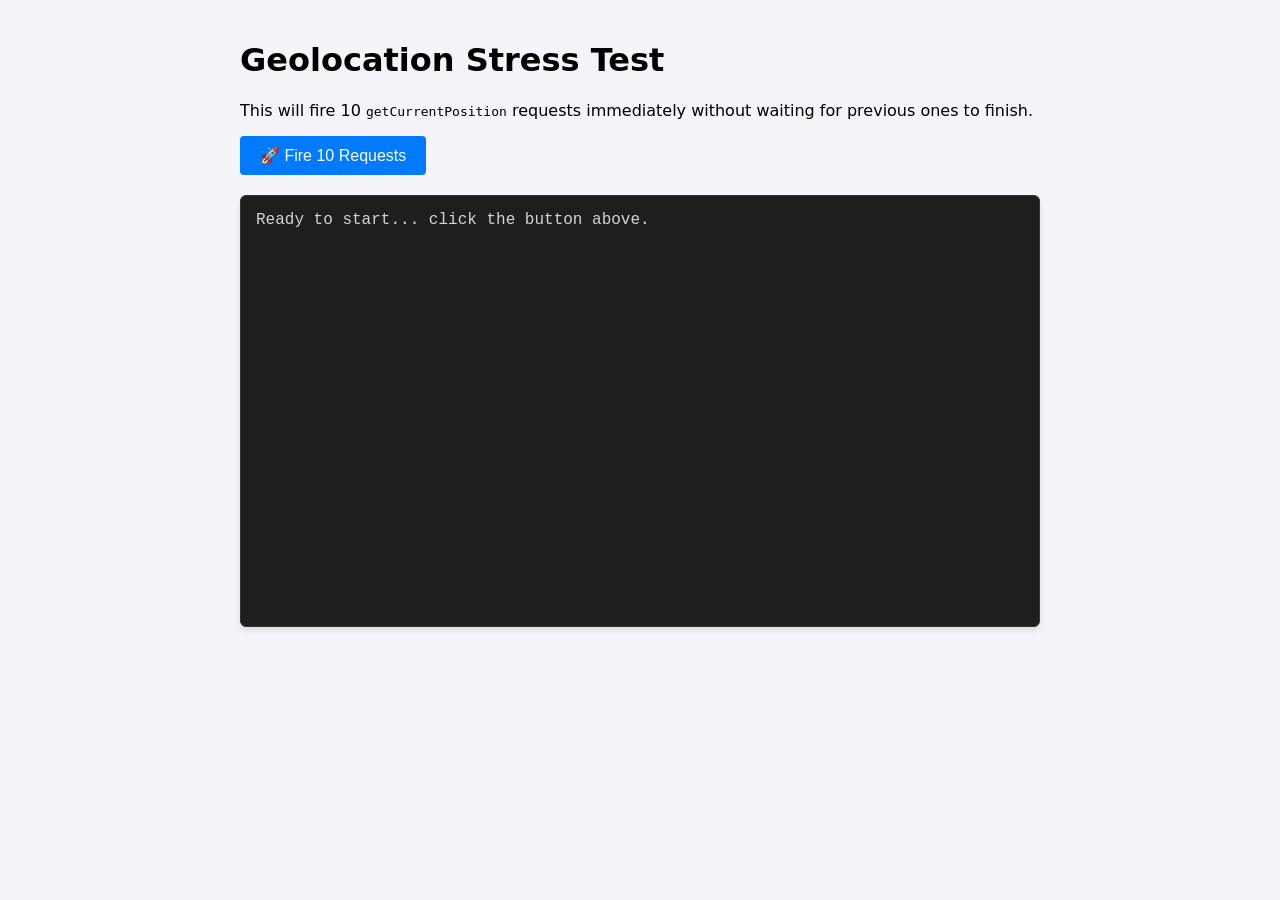
==== geo3.html @ 20b56ef3 "Add geolocation stress test HTML file" ====
<!DOCTYPE html>
<html lang="en">
<head>
    <meta charset="UTF-8">
    <meta name="viewport" content="width=device-width, initial-scale=1.0">
    <title>Geolocation Concurrency Test</title>
    <style>
        body {
            font-family: system-ui, -apple-system, sans-serif;
            padding: 20px;
            max-width: 800px;
            margin: 0 auto;
            background-color: #f4f4f9;
        }
        button {
            padding: 10px 20px;
            font-size: 16px;
            cursor: pointer;
            background-color: #007bff;
            color: white;
            border: none;
            border-radius: 4px;
            margin-bottom: 20px;
        }
        button:hover {
            background-color: #0056b3;
        }
        #console-container {
            background-color: #1e1e1e;
            color: #d4d4d4;
            padding: 15px;
            border-radius: 6px;
            height: 400px;
            overflow-y: auto;
            font-family: 'Courier New', Courier, monospace;
            box-shadow: 0 4px 6px rgba(0,0,0,0.1);
            border: 1px solid #333;
        }
        .log-entry {
            margin-bottom: 8px;
            border-bottom: 1px solid #333;
            padding-bottom: 4px;
            line-height: 1.4;
        }
        .info { color: #569cd6; } /* Blue */
        .success { color: #6a9955; font-weight: bold; } /* Green */
        .error { color: #f44747; font-weight: bold; } /* Red */
        .timestamp { color: #888; font-size: 0.85em; margin-right: 10px; }
    </style>
</head>
<body>

    <h1>Geolocation Stress Test</h1>
    <p>This will fire 10 <code>getCurrentPosition</code> requests immediately without waiting for previous ones to finish.</p>
    
    <button onclick="runTests()">🚀 Fire 10 Requests</button>

    <div id="console-container">
        <div>Ready to start... click the button above.</div>
    </div>

    <script>
        const logContainer = document.getElementById('console-container');

        // Helper to append logs to the DIV
        function addLog(message, type = 'normal') {
            const entry = document.createElement('div');
            entry.className = `log-entry ${type}`;
            
            // Get current time for the log display
            const now = new Date();
            const timeString = now.toLocaleTimeString() + '.' + String(now.getMilliseconds()).padStart(3, '0');
            
            entry.innerHTML = `<span class="timestamp">[${timeString}]</span> ${message}`;
            logContainer.appendChild(entry);
            
            // Auto-scroll to bottom
            logContainer.scrollTop = logContainer.scrollHeight;
        }

        function runTests() {
            // Clear previous logs
            logContainer.innerHTML = '';
            addLog("🚀 Starting batch of 10 simultaneous requests...", "info");

            const options = {
                enableHighAccuracy: true,
                timeout: 10000, // 10 seconds
                maximumAge: 0   // Force fresh data
            };

            // Loop 10 times
            for (let i = 1; i <= 10; i++) {
                const requestId = i;
                const startTime = Date.now();

                addLog(`Request #${requestId}: Sent to browser API...`, "info");

                navigator.geolocation.getCurrentPosition(
                    // Success Callback
                    (position) => {
                        const duration = Date.now() - startTime;
                        const coords = `${position.coords.latitude.toFixed(5)}, ${position.coords.longitude.toFixed(5)}`;
                        addLog(`✅ Request #${requestId} DONE in ${duration}ms <br>&nbsp;&nbsp;&nbsp;Location: ${coords}`, "success");
                    },
                    // Error Callback
                    (error) => {
                        const duration = Date.now() - startTime;
                        let errMsg = '';
                        switch(error.code) {
                            case error.PERMISSION_DENIED: errMsg = "User denied permission."; break;
                            case error.POSITION_UNAVAILABLE: errMsg = "Position unavailable."; break;
                            case error.TIMEOUT: errMsg = "Request timed out."; break;
                            default: errMsg = error.message;
                        }
                        addLog(`❌ Request #${requestId} FAILED in ${duration}ms <br>&nbsp;&nbsp;&nbsp;Reason: ${errMsg}`, "error");
                    },
                    options
                );
            }
        }
    </script>
</body>
</html>
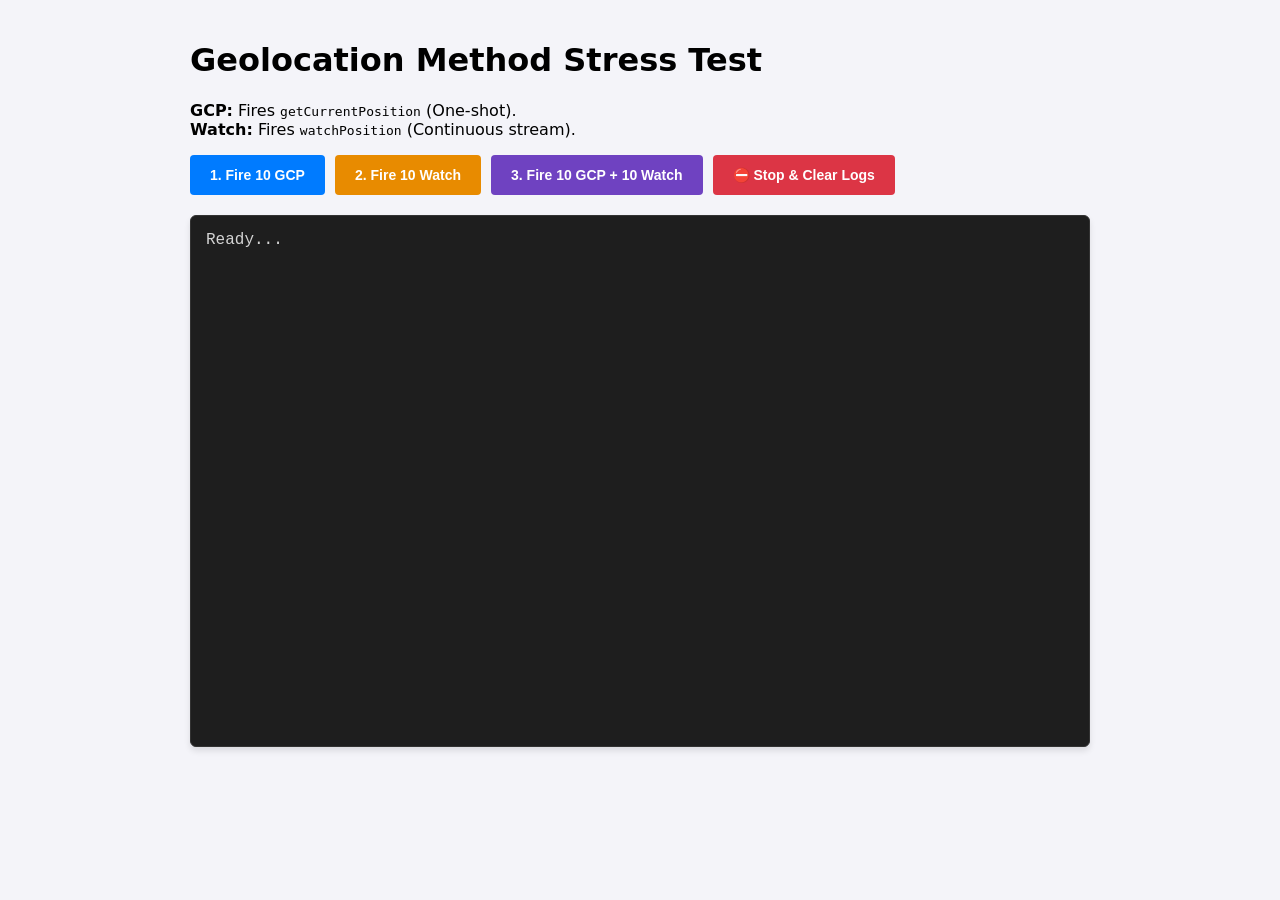
==== commit 59b2c072: "Update geolocation test page title and styles" ====
--- a/geo3.html
+++ b/geo3.html
@@ -3,121 +3,192 @@
 <head>
     <meta charset="UTF-8">
     <meta name="viewport" content="width=device-width, initial-scale=1.0">
-    <title>Geolocation Concurrency Test</title>
+    <title>Geolocation Concurrency: GCP vs Watch</title>
     <style>
         body {
             font-family: system-ui, -apple-system, sans-serif;
             padding: 20px;
-            max-width: 800px;
+            max-width: 900px;
             margin: 0 auto;
             background-color: #f4f4f9;
         }
+        .controls {
+            display: flex;
+            gap: 10px;
+            flex-wrap: wrap;
+            margin-bottom: 20px;
+        }
         button {
-            padding: 10px 20px;
-            font-size: 16px;
+            padding: 12px 20px;
+            font-size: 14px;
             cursor: pointer;
-            background-color: #007bff;
-            color: white;
             border: none;
             border-radius: 4px;
-            margin-bottom: 20px;
+            color: white;
+            font-weight: 600;
+            transition: background 0.2s;
         }
-        button:hover {
-            background-color: #0056b3;
-        }
+        .btn-gcp { background-color: #007bff; } /* Blue */
+        .btn-gcp:hover { background-color: #0056b3; }
+        
+        .btn-watch { background-color: #e88b00; } /* Orange */
+        .btn-watch:hover { background-color: #cc7a00; }
+
+        .btn-mix { background-color: #6f42c1; } /* Purple */
+        .btn-mix:hover { background-color: #553098; }
+
+        .btn-stop { background-color: #dc3545; } /* Red */
+        .btn-stop:hover { background-color: #a71d2a; }
+
         #console-container {
             background-color: #1e1e1e;
             color: #d4d4d4;
             padding: 15px;
             border-radius: 6px;
-            height: 400px;
+            height: 500px;
             overflow-y: auto;
             font-family: 'Courier New', Courier, monospace;
             box-shadow: 0 4px 6px rgba(0,0,0,0.1);
             border: 1px solid #333;
         }
         .log-entry {
-            margin-bottom: 8px;
+            margin-bottom: 4px;
             border-bottom: 1px solid #333;
             padding-bottom: 4px;
+            font-size: 13px;
             line-height: 1.4;
         }
-        .info { color: #569cd6; } /* Blue */
-        .success { color: #6a9955; font-weight: bold; } /* Green */
-        .error { color: #f44747; font-weight: bold; } /* Red */
-        .timestamp { color: #888; font-size: 0.85em; margin-right: 10px; }
+        .info { color: #569cd6; } 
+        .success { color: #6a9955; } 
+        .watch-update { color: #dcdcaa; } /* Yellowish */
+        .error { color: #f44747; } 
+        .timestamp { color: #888; margin-right: 8px; user-select: none; }
+        .badge {
+            display: inline-block;
+            padding: 2px 6px;
+            border-radius: 3px;
+            font-size: 11px;
+            margin-right: 5px;
+            color: #1e1e1e;
+            font-weight: bold;
+        }
+        .badge-gcp { background-color: #6a9955; }
+        .badge-watch { background-color: #e88b00; }
     </style>
 </head>
 <body>
 
-    <h1>Geolocation Stress Test</h1>
-    <p>This will fire 10 <code>getCurrentPosition</code> requests immediately without waiting for previous ones to finish.</p>
+    <h1>Geolocation Method Stress Test</h1>
+    <p>
+        <strong>GCP:</strong> Fires <code>getCurrentPosition</code> (One-shot).<br>
+        <strong>Watch:</strong> Fires <code>watchPosition</code> (Continuous stream).
+    </p>
     
-    <button onclick="runTests()">🚀 Fire 10 Requests</button>
+    <div class="controls">
+        <button class="btn-gcp" onclick="startTest('GCP')">1. Fire 10 GCP</button>
+        <button class="btn-watch" onclick="startTest('WATCH')">2. Fire 10 Watch</button>
+        <button class="btn-mix" onclick="startTest('MIX')">3. Fire 10 GCP + 10 Watch</button>
+        <button class="btn-stop" onclick="stopAndClear()">⛔ Stop & Clear Logs</button>
+    </div>
 
     <div id="console-container">
-        <div>Ready to start... click the button above.</div>
+        <div>Ready...</div>
     </div>
 
     <script>
         const logContainer = document.getElementById('console-container');
+        let activeWatchIds = []; // Track active watchers to clear them later
 
-        // Helper to append logs to the DIV
+        const geoOptions = {
+            enableHighAccuracy: true,
+            timeout: 10000,
+            maximumAge: 0
+        };
+
         function addLog(message, type = 'normal') {
             const entry = document.createElement('div');
             entry.className = `log-entry ${type}`;
-            
-            // Get current time for the log display
             const now = new Date();
             const timeString = now.toLocaleTimeString() + '.' + String(now.getMilliseconds()).padStart(3, '0');
-            
             entry.innerHTML = `<span class="timestamp">[${timeString}]</span> ${message}`;
             logContainer.appendChild(entry);
-            
-            // Auto-scroll to bottom
             logContainer.scrollTop = logContainer.scrollHeight;
         }
 
-        function runTests() {
-            // Clear previous logs
+        function stopAndClear() {
+            // 1. Clear all active watchers
+            if (activeWatchIds.length > 0) {
+                activeWatchIds.forEach(id => navigator.geolocation.clearWatch(id));
+                addLog(`⛔ Stopped ${activeWatchIds.length} active watchers.`, "info");
+                activeWatchIds = [];
+            }
+            // 2. Clear visual logs
             logContainer.innerHTML = '';
-            addLog("🚀 Starting batch of 10 simultaneous requests...", "info");
+            addLog("Logs cleared. Ready for next test.", "info");
+        }
 
-            const options = {
-                enableHighAccuracy: true,
-                timeout: 10000, // 10 seconds
-                maximumAge: 0   // Force fresh data
-            };
+        function startTest(mode) {
+            // Optional: Clear previous runs automatically? 
+            // Let's not clear logs automatically so we can compare, 
+            // but we MUST clear watchers or browsers will choke.
+            if (activeWatchIds.length > 0) {
+                addLog(`⚠️ Clearing ${activeWatchIds.length} previous watchers before starting...`, "error");
+                activeWatchIds.forEach(id => navigator.geolocation.clearWatch(id));
+                activeWatchIds = [];
+            }
 
-            // Loop 10 times
+            addLog(`🚀 Starting Test: <strong>${mode}</strong>`, "info");
+
+            if (mode === 'GCP' || mode === 'MIX') {
+                fireBatchGCP();
+            }
+            if (mode === 'WATCH' || mode === 'MIX') {
+                fireBatchWatch();
+            }
+        }
+
+        function fireBatchGCP() {
+            addLog("--> Firing 10 getCurrentPosition (GCP) requests...", "info");
             for (let i = 1; i <= 10; i++) {
-                const requestId = i;
-                const startTime = Date.now();
-
-                addLog(`Request #${requestId}: Sent to browser API...`, "info");
-
+                const reqId = i;
+                const start = Date.now();
+                
                 navigator.geolocation.getCurrentPosition(
-                    // Success Callback
-                    (position) => {
-                        const duration = Date.now() - startTime;
-                        const coords = `${position.coords.latitude.toFixed(5)}, ${position.coords.longitude.toFixed(5)}`;
-                        addLog(`✅ Request #${requestId} DONE in ${duration}ms <br>&nbsp;&nbsp;&nbsp;Location: ${coords}`, "success");
+                    (pos) => {
+                        const dur = Date.now() - start;
+                        const coords = `${pos.coords.latitude.toFixed(5)},${pos.coords.longitude.toFixed(5)}`;
+                        addLog(`<span class="badge badge-gcp">GCP #${reqId}</span> Success (${dur}ms): ${coords}`, "success");
                     },
-                    // Error Callback
-                    (error) => {
-                        const duration = Date.now() - startTime;
-                        let errMsg = '';
-                        switch(error.code) {
-                            case error.PERMISSION_DENIED: errMsg = "User denied permission."; break;
-                            case error.POSITION_UNAVAILABLE: errMsg = "Position unavailable."; break;
-                            case error.TIMEOUT: errMsg = "Request timed out."; break;
-                            default: errMsg = error.message;
-                        }
-                        addLog(`❌ Request #${requestId} FAILED in ${duration}ms <br>&nbsp;&nbsp;&nbsp;Reason: ${errMsg}`, "error");
+                    (err) => {
+                        const dur = Date.now() - start;
+                        addLog(`<span class="badge badge-gcp">GCP #${reqId}</span> Failed (${dur}ms): ${err.message}`, "error");
                     },
-                    options
+                    geoOptions
                 );
             }
+        }
+
+        function fireBatchWatch() {
+            addLog("--> Firing 10 watchPosition (WATCH) requests...", "info");
+            for (let i = 1; i <= 10; i++) {
+                const reqId = i;
+                
+                // watchPosition returns an ID immediately
+                const watchId = navigator.geolocation.watchPosition(
+                    (pos) => {
+                        const coords = `${pos.coords.latitude.toFixed(5)},${pos.coords.longitude.toFixed(5)}`;
+                        const acc = Math.round(pos.coords.accuracy);
+                        addLog(`<span class="badge badge-watch">WATCH #${reqId}</span> Update [ID:${watchId}]: ${coords} (Acc:${acc}m)`, "watch-update");
+                    },
+                    (err) => {
+                        addLog(`<span class="badge badge-watch">WATCH #${reqId}</span> Error [ID:${watchId}]: ${err.message}`, "error");
+                    },
+                    geoOptions
+                );
+                
+                activeWatchIds.push(watchId);
+            }
+            addLog(`--> Registered ${activeWatchIds.length} watchers (ID: ${activeWatchIds[0]} to ${activeWatchIds[activeWatchIds.length-1]})`, "info");
         }
     </script>
 </body>
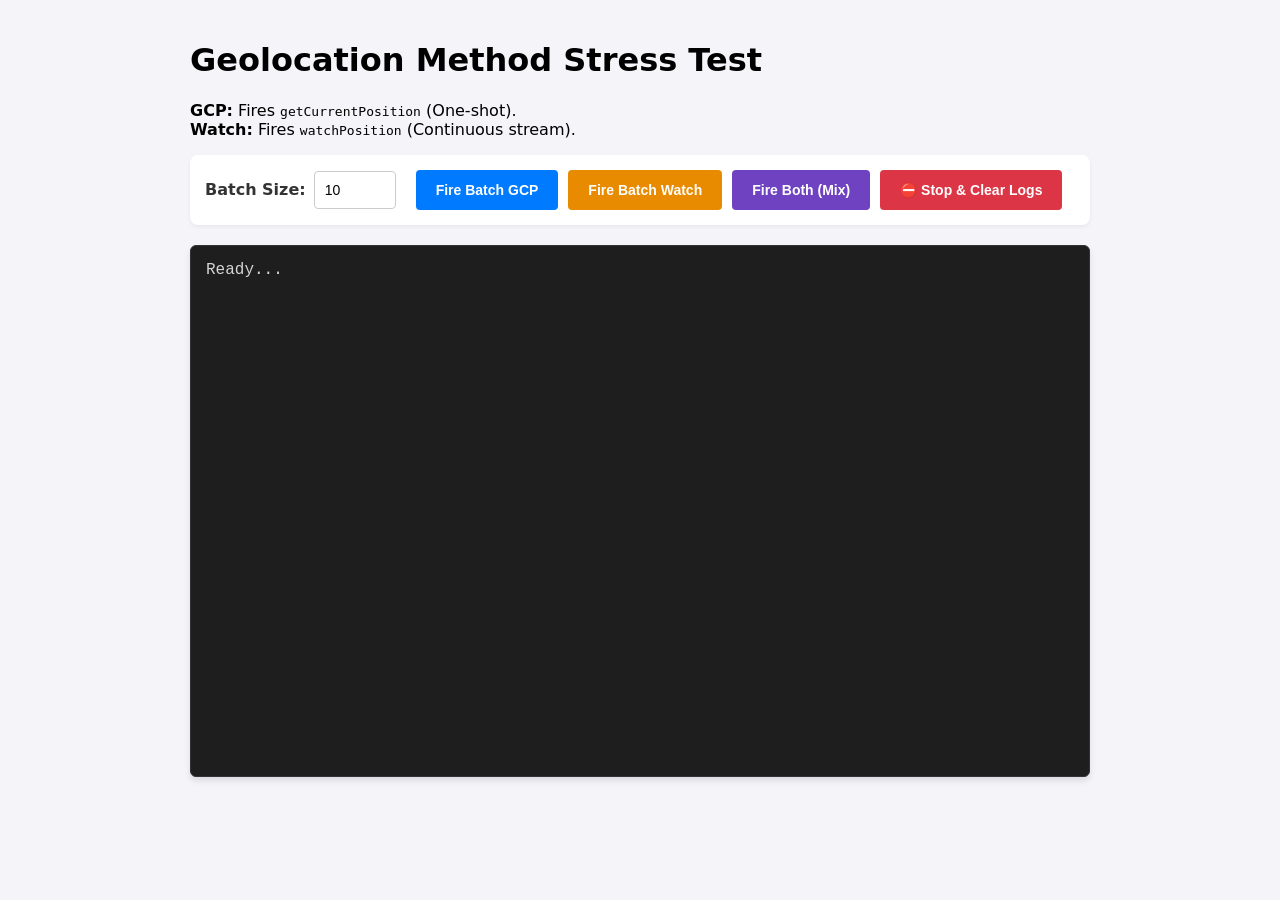
==== commit 5aecab87: "Enhance geolocation test with batch size input Added input for batch size and updated related functi" ====
--- a/geo3.html
+++ b/geo3.html
@@ -17,6 +17,28 @@
             gap: 10px;
             flex-wrap: wrap;
             margin-bottom: 20px;
+            align-items: center;
+            background: #fff;
+            padding: 15px;
+            border-radius: 8px;
+            box-shadow: 0 2px 4px rgba(0,0,0,0.05);
+        }
+        .input-group {
+            display: flex;
+            align-items: center;
+            margin-right: 10px;
+        }
+        .input-group label {
+            font-weight: 600;
+            margin-right: 8px;
+            color: #333;
+        }
+        input[type="number"] {
+            padding: 10px;
+            border: 1px solid #ccc;
+            border-radius: 4px;
+            width: 60px;
+            font-size: 14px;
         }
         button {
             padding: 12px 20px;
@@ -85,9 +107,14 @@
     </p>
     
     <div class="controls">
-        <button class="btn-gcp" onclick="startTest('GCP')">1. Fire 10 GCP</button>
-        <button class="btn-watch" onclick="startTest('WATCH')">2. Fire 10 Watch</button>
-        <button class="btn-mix" onclick="startTest('MIX')">3. Fire 10 GCP + 10 Watch</button>
+        <div class="input-group">
+            <label for="batch-size">Batch Size:</label>
+            <input type="number" id="batch-size" value="10" min="1" max="100">
+        </div>
+
+        <button class="btn-gcp" onclick="startTest('GCP')">Fire Batch GCP</button>
+        <button class="btn-watch" onclick="startTest('WATCH')">Fire Batch Watch</button>
+        <button class="btn-mix" onclick="startTest('MIX')">Fire Both (Mix)</button>
         <button class="btn-stop" onclick="stopAndClear()">⛔ Stop & Clear Logs</button>
     </div>
 
@@ -104,6 +131,12 @@
             timeout: 10000,
             maximumAge: 0
         };
+
+        function getBatchSize() {
+            const val = document.getElementById('batch-size').value;
+            // Default to 10 if empty or invalid
+            return parseInt(val) > 0 ? parseInt(val) : 10;
+        }
 
         function addLog(message, type = 'normal') {
             const entry = document.createElement('div');
@@ -128,28 +161,27 @@
         }
 
         function startTest(mode) {
-            // Optional: Clear previous runs automatically? 
-            // Let's not clear logs automatically so we can compare, 
-            // but we MUST clear watchers or browsers will choke.
+            // Optional cleanup
             if (activeWatchIds.length > 0) {
                 addLog(`⚠️ Clearing ${activeWatchIds.length} previous watchers before starting...`, "error");
                 activeWatchIds.forEach(id => navigator.geolocation.clearWatch(id));
                 activeWatchIds = [];
             }
 
-            addLog(`🚀 Starting Test: <strong>${mode}</strong>`, "info");
+            const count = getBatchSize();
+            addLog(`🚀 Starting Test: <strong>${mode}</strong> with Batch Size: <strong>${count}</strong>`, "info");
 
             if (mode === 'GCP' || mode === 'MIX') {
-                fireBatchGCP();
+                fireBatchGCP(count);
             }
             if (mode === 'WATCH' || mode === 'MIX') {
-                fireBatchWatch();
-            }
-        }
-
-        function fireBatchGCP() {
-            addLog("--> Firing 10 getCurrentPosition (GCP) requests...", "info");
-            for (let i = 1; i <= 10; i++) {
+                fireBatchWatch(count);
+            }
+        }
+
+        function fireBatchGCP(count) {
+            addLog(`--> Firing ${count} getCurrentPosition (GCP) requests...`, "info");
+            for (let i = 1; i <= count; i++) {
                 const reqId = i;
                 const start = Date.now();
                 
@@ -168,12 +200,11 @@
             }
         }
 
-        function fireBatchWatch() {
-            addLog("--> Firing 10 watchPosition (WATCH) requests...", "info");
-            for (let i = 1; i <= 10; i++) {
+        function fireBatchWatch(count) {
+            addLog(`--> Firing ${count} watchPosition (WATCH) requests...`, "info");
+            for (let i = 1; i <= count; i++) {
                 const reqId = i;
                 
-                // watchPosition returns an ID immediately
                 const watchId = navigator.geolocation.watchPosition(
                     (pos) => {
                         const coords = `${pos.coords.latitude.toFixed(5)},${pos.coords.longitude.toFixed(5)}`;
@@ -188,7 +219,7 @@
                 
                 activeWatchIds.push(watchId);
             }
-            addLog(`--> Registered ${activeWatchIds.length} watchers (ID: ${activeWatchIds[0]} to ${activeWatchIds[activeWatchIds.length-1]})`, "info");
+            addLog(`--> Registered ${activeWatchIds.length} watchers`, "info");
         }
     </script>
 </body>
